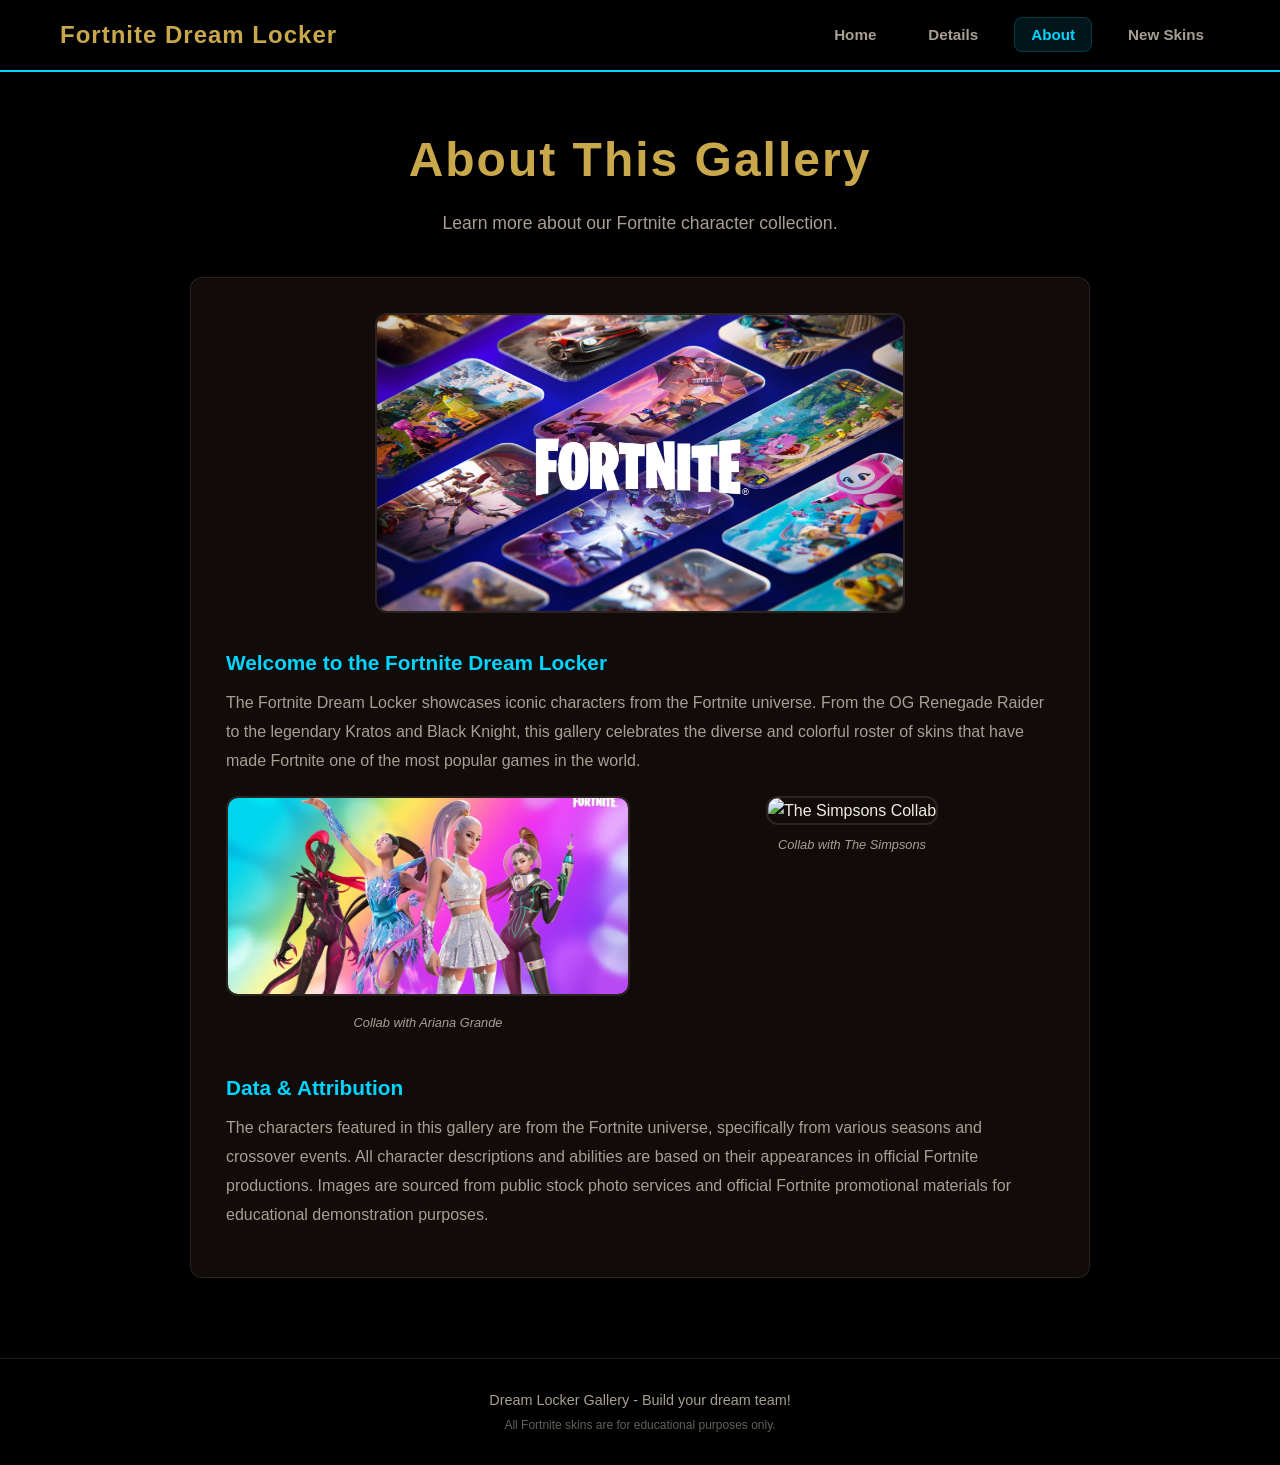
==== about.html @ 28d2ea3f "finished with about page and added three new images to the page" ====
<!DOCTYPE html>
<html lang="en">
<head>
    <meta charset="UTF-8">
    <meta name="viewport" content="width=device-width, initial-scale=1.0">
    <title>About - Fortnite Dream Locker</title>
    <link rel="stylesheet" href="css/design.css">
    <style>
        .about-container {
            max-width: 900px;
            margin: 0 auto;
            padding: 20px 0 60px 0;
        }

        .about-header {
            text-align: center;
            padding: 30px 0 20px 0;
        }

        .about-header h1 {
            font-size: 3rem;
            color: var(--fortnite-gold);
            margin-bottom: 10px;
            letter-spacing: 2px;
        }

        .about-header p {
            color: var(--text-muted);
            font-size: 1.1rem;
        }

        .about-content {
            background: var(--card-bg);
            border: 1px solid var(--card-border);
            border-radius: var(--radius);
            padding: 35px;
            margin-top: 20px;
        }

        .about-image {
            text-align: center;
            margin-bottom: 25px;
        }

        .about-image img {
            max-width: 100%;
            max-height: 300px;
            border-radius: var(--radius);
            border: 2px solid var(--card-border);
        }

        .about-image .image-caption {
            color: var(--text-muted);
            font-size: 0.8rem;
            margin-top: 8px;
            font-style: italic;
        }

        .image-row {
            display: grid;
            grid-template-columns: 1fr 1fr;
            gap: 20px;
            margin: 20px 0;
        }

        .image-row .about-image {
            margin-bottom: 0;
        }

        .image-row .about-image img {
            max-height: 200px;
            width: 100%;
            object-fit: cover;
        }

        .about-content h2 {
            color: var(--fortnite-blue);
            font-size: 1.3rem;
            margin: 25px 0 10px 0;
        }

        .about-content h2:first-of-type {
            margin-top: 0;
        }

        .about-content p {
            color: var(--text-muted);
            line-height: 1.8;
            margin-bottom: 12px;
        }

        .about-footer-text {
            text-align: center;
            color: var(--text-muted);
            font-size: 0.9rem;
            margin-top: 20px;
            padding-top: 20px;
            border-top: 1px solid var(--card-border);
        }

        @media (max-width: 768px) {
            .about-content {
                padding: 20px;
            }

            .about-header h1 {
                font-size: 2.2rem;
            }

            .about-image img {
                max-height: 200px;
            }

            .image-row {
                grid-template-columns: 1fr;
                gap: 15px;
            }

            .image-row .about-image img {
                max-height: 150px;
            }
        }
    </style>
</head>
<body>

    <nav class="navbar">
        <div class="nav-container">
            <div class="nav-brand">
                <span class="brand-text">Fortnite Dream Locker</span>
            </div>
            <ul class="nav-links">
                <li><a href="index.html">Home</a></li>
                <li><a href="details.html">Details</a></li>
                <li><a href="about.html" class="active">About</a></li>
                <li><a href="newSkin.html">New Skins</a></li>
            </ul>
        </div>
    </nav>

    <main class="container">
        <section class="about-container">
            <div class="about-header">
                <h1>About This Gallery</h1>
                <p>Learn more about our Fortnite character collection.</p>
            </div>

            <div class="about-content">

                <div class="about-image">
                    <img src="assets/images/fortniteAbout.webp" alt="Fortnite Locker Concept">
                </div>

                <h2>Welcome to the Fortnite Dream Locker</h2>
                <p>
                    The Fortnite Dream Locker showcases iconic characters from the Fortnite universe. 
                    From the OG Renegade Raider to the legendary Kratos and Black Knight, this gallery 
                    celebrates the diverse and colorful roster of skins that have made Fortnite one of 
                    the most popular games in the world.
                </p>

                <div class="image-row">
                    <div class="about-image">
                        <img src="assets/images/fortnite-collabs-4.webp" alt="Ariana Grande Collab">
                        <p class="image-caption">Collab with Ariana Grande</p>
                    </div>

                    <div class="about-image">
                        <img src="assets/images/simpson_collab.png" alt="The Simpsons Collab">
                        <p class="image-caption">Collab with The Simpsons</p>
                    </div>
                </div>

                <h2>Data & Attribution</h2>
                <p>
                    The characters featured in this gallery are from the Fortnite universe, specifically 
                    from various seasons and crossover events. All character descriptions and abilities 
                    are based on their appearances in official Fortnite productions. Images are sourced 
                    from public stock photo services and official Fortnite promotional materials for 
                    educational demonstration purposes.
                </p>


        </section>
    </main>

    <footer class="footer">
        <p>Dream Locker Gallery - Build your dream team!</p>
        <p class="footer-small">All Fortnite skins are for educational purposes only.</p>
    </footer>

</body>
</html>
---- css/design.css ----
:root {
    --primary-dark: #000000;
    --primary-mid: #0a0a0a;
    --primary-light: #0d0d0d;
    
    --fortnite-blue: #00d4ff;
    --fortnite-gold: #c9a84c;
    --fortnite-red: #b22222;
    --fortnite-purple: #2a0a2a;
    --fortnite-orange: #d4783c;
    
    --text-light: #f0ece4;
    --text-muted: #a89f94;
    
    --card-bg: rgba(20, 15, 12, 0.85);
    --card-border: rgba(200, 170, 150, 0.15);
    --border-glow: rgba(0, 212, 255, 0.2);
    --shadow: 0 4px 30px rgba(0, 0, 0, 0.7);
    --radius: 12px;
}

* {
    margin: 0;
    padding: 0;
    box-sizing: border-box;
}

body {
    font-family: 'Segoe UI', Tahoma, Geneva, Verdana, sans-serif;
    background: #000000;
    color: var(--text-light);
    min-height: 100vh;
    line-height: 1.6;
}

.container {
    max-width: 1200px;
    margin: 0 auto;
    padding: 0 20px;
}


.navbar {
    background: rgba(0, 0, 0, 0.95);
    border-bottom: 2px solid var(--fortnite-blue);
    padding: 16px 0;
    position: sticky;
    top: 0;
    z-index: 1000;
}

.nav-container {
    max-width: 1200px;
    margin: 0 auto;
    padding: 0 20px;
    display: flex;
    justify-content: space-between;
    align-items: center;
    flex-wrap: wrap;
}

.nav-brand {
    display: flex;
    align-items: center;
    gap: 10px;
    font-size: 1.5rem;
    font-weight: 700;
}

.brand-icon {
    font-size: 1.8rem;
}

.brand-text {
    color: var(--fortnite-gold);
    letter-spacing: 1px;
}

.nav-links {
    display: flex;
    list-style: none;
    gap: 20px;
    flex-wrap: wrap;
}

.nav-links a {
    color: var(--text-muted);
    text-decoration: none;
    font-weight: 600;
    padding: 8px 16px;
    border-radius: 8px;
    transition: all 0.3s ease;
    font-size: 0.95rem;
}

.nav-links a:hover {
    color: var(--text-light);
    background: rgba(255, 255, 255, 0.05);
}

.nav-links a.active {
    color: var(--fortnite-blue);
    background: rgba(0, 212, 255, 0.1);
    border: 1px solid rgba(0, 212, 255, 0.2);
}


.page-header {
    text-align: center;
    padding: 40px 0 20px 0;
}

.page-header h1 {
    font-size: 3rem;
    color: #b266ff;  
    margin-bottom: 8px;
    letter-spacing: 2px;
}

.page-header p {
    color: var(--text-muted);
    font-size: 1.1rem;
}

.search-section {
    margin: 30px 0 40px 0;
}

.search-container {
    display: flex;
    gap: 12px;
    max-width: 550px;
    margin: 0 auto;
}

.search-container input {
    flex: 1;
    padding: 14px 20px;
    background: rgba(255, 255, 255, 0.05);
    border: 2px solid var(--card-border);
    border-radius: var(--radius);
    color: var(--text-light);
    font-size: 1rem;
    transition: all 0.3s ease;
}

.search-container input:focus {
    outline: none;
    border-color: var(--fortnite-blue);
    box-shadow: 0 0 20px rgba(0, 212, 255, 0.1);
}

.search-container input::placeholder {
    color: var(--text-muted);
}

.search-btn {
    padding: 14px 30px;
    background: var(--fortnite-blue);
    border: none;
    border-radius: var(--radius);
    color: #000000;
    font-weight: 700;
    cursor: pointer;
    transition: all 0.3s ease;
    font-size: 1rem;
}

.search-btn:hover {
    transform: scale(1.05);
    box-shadow: 0 0 30px rgba(0, 212, 255, 0.3);
}


.filter-tags {
    display: flex;
    justify-content: center;
    gap: 12px;
    margin-top: 15px;
    flex-wrap: wrap;
}

.filter-tag {
    padding: 6px 16px;
    background: rgba(255, 255, 255, 0.05);
    border: 1px solid var(--card-border);
    border-radius: 20px;
    color: var(--text-muted);
    font-size: 0.85rem;
    cursor: pointer;
    transition: all 0.3s ease;
}

.filter-tag:hover {
    border-color: var(--fortnite-blue);
    color: var(--text-light);
}

.filter-tag.active {
    background: var(--fortnite-blue);
    color: #000000;
    border-color: var(--fortnite-blue);
}


.gallery-grid {
    display: grid;
    grid-template-columns: repeat(3, 1fr);
    gap: 25px;
    padding: 20px 0 60px 0;
    max-width: 1000px;
    margin: 0 auto;
}


.character-card {
    background: var(--card-bg);
    border: 1px solid var(--card-border);
    border-radius: var(--radius);
    overflow: hidden;
    transition: all 0.3s ease;
    backdrop-filter: blur(5px);
}

.character-card:hover {
    transform: translateY(-5px);
    border-color: var(--fortnite-blue);
    box-shadow: 0 8px 30px rgba(0, 212, 255, 0.15);
}



.character-card.renegade {
    border-left: 4px solid #8b6b4d;
    box-shadow: 0 0 30px rgba(139, 107, 77, 0.1);
}
.character-card.renegade:hover {
    border-color: #c49a6c;
    box-shadow: 0 0 50px rgba(139, 107, 77, 0.2);
}


.character-card.kratos {
    border-left: 4px solid #b22222;
    box-shadow: 0 0 30px rgba(178, 34, 34, 0.15);
}
.character-card.kratos:hover {
    border-color: #ff3333;
    box-shadow: 0 0 50px rgba(178, 34, 34, 0.3);
}


.character-card.chani {
    border-left: 4px solid #d4783c;
    box-shadow: 0 0 30px rgba(212, 120, 60, 0.15);
}
.character-card.chani:hover {
    border-color: #f0a050;
    box-shadow: 0 0 50px rgba(212, 120, 60, 0.25);
}


.character-card.headhunter {
    border-left: 4px solid #00d4ff;
    box-shadow: 0 0 30px rgba(0, 212, 255, 0.1);
}
.character-card.headhunter:hover {
    border-color: #66e5ff;
    box-shadow: 0 0 50px rgba(0, 212, 255, 0.25);
}


.character-card.black-knight {
    border-left: 4px solid #1a0a2a;
    box-shadow: 0 0 30px rgba(26, 10, 42, 0.2);
}
.character-card.black-knight:hover {
    border-color: #6a0dad;
    box-shadow: 0 0 50px rgba(106, 13, 173, 0.3);
}


.card-image {
    height: 150px;
    overflow: hidden;
    background: rgba(0, 0, 0, 0.5);
    display: flex;
    align-items: center;
    justify-content: center;
    position: relative;
}

.card-image img {
    width: 100%;
    height: 100%;
    object-fit: cover;
    transition: all 0.3s ease;
}

.character-card:hover .card-image img {
    transform: scale(1.05);
}


.rarity-badge {
    position: absolute;
    top: 10px;
    right: 10px;
    padding: 4px 12px;
    border-radius: 20px;
    font-size: 0.65rem;
    font-weight: 700;
    text-transform: uppercase;
    letter-spacing: 1px;
    background: rgba(0, 0, 0, 0.85);
    border: 1px solid;
}


.character-card.renegade .rarity-badge {
    color: #c9a84c;
    border-color: #c9a84c;
}


.character-card.chani .rarity-badge {
    color: #d4783c;
    border-color: #d4783c;
}


.character-card.kratos .rarity-badge {
    color: #ff3333;
    border-color: #ff3333;
}


.character-card.headhunter .rarity-badge {
    color: #00d4ff;
    border-color: #00d4ff;
}


.character-card.black-knight .rarity-badge {
    color: #9b59b6;
    border-color: #9b59b6;
}


.card-content {
    padding: 18px;
}

.card-content h3 {
    font-size: 1.4rem;
    margin-bottom: 8px;
    color: var(--text-light);
}

.card-details {
    display: flex;
    flex-wrap: wrap;
    gap: 6px;
    margin-bottom: 10px;
}

.detail-tag {
    padding: 2px 10px;
    background: rgba(255, 255, 255, 0.05);
    border: 1px solid var(--card-border);
    border-radius: 12px;
    font-size: 0.7rem;
    color: var(--text-muted);
}

.card-description {
    color: var(--text-muted);
    font-size: 0.9rem;
    margin-bottom: 14px;
    line-height: 1.5;
}

.btn-details {
    display: inline-block;
    padding: 8px 20px;
    background: var(--fortnite-blue);
    color: #000000;
    text-decoration: none;
    border-radius: 8px;
    font-weight: 600;
    transition: all 0.3s ease;
    font-size: 0.9rem;
}

.btn-details:hover {
    transform: scale(1.05);
    box-shadow: 0 0 20px rgba(0, 212, 255, 0.3);
}


.footer {
    text-align: center;
    padding: 30px 20px;
    border-top: 1px solid var(--card-border);
    color: var(--text-muted);
    font-size: 0.9rem;
    margin-top: 20px;
}

.footer .footer-small {
    font-size: 0.75rem;
    margin-top: 4px;
    opacity: 0.6;
}


@media (max-width: 992px) {
    .gallery-grid {
        grid-template-columns: repeat(2, 1fr);
        max-width: 700px;
    }
}

@media (max-width: 768px) {
    .nav-container {
        flex-direction: column;
        gap: 12px;
    }

    .nav-links {
        justify-content: center;
        gap: 10px;
    }

    .nav-links a {
        font-size: 0.8rem;
        padding: 6px 12px;
    }

    .page-header h1 {
        font-size: 2rem;
    }

    .gallery-grid {
        grid-template-columns: repeat(2, 1fr);
        gap: 18px;
        max-width: 500px;
    }

    .search-container {
        flex-direction: column;
    }
}

@media (max-width: 480px) {
    .gallery-grid {
        grid-template-columns: 1fr;
        max-width: 350px;
    }

    .page-header h1 {
        font-size: 1.6rem;
    }
}


.loadout-icons {
    display: flex;
    gap: 12px;
    padding: 8px 0;
    margin-bottom: 8px;
    border-top: 1px solid var(--card-border);
    border-bottom: 1px solid var(--card-border);
    flex-wrap: wrap;
}

.loadout-item {
    display: flex;
    align-items: center;
    gap: 4px;
    font-size: 0.7rem;
    color: var(--text-muted);
    background: rgba(255, 255, 255, 0.05);
    padding: 2px 8px;
    border-radius: 12px;
    border: 1px solid var(--card-border);
    transition: all 0.3s ease;
}

.loadout-item:hover {
    color: var(--text-light);
    border-color: var(--fortnite-blue);
    background: rgba(0, 212, 255, 0.05);
}
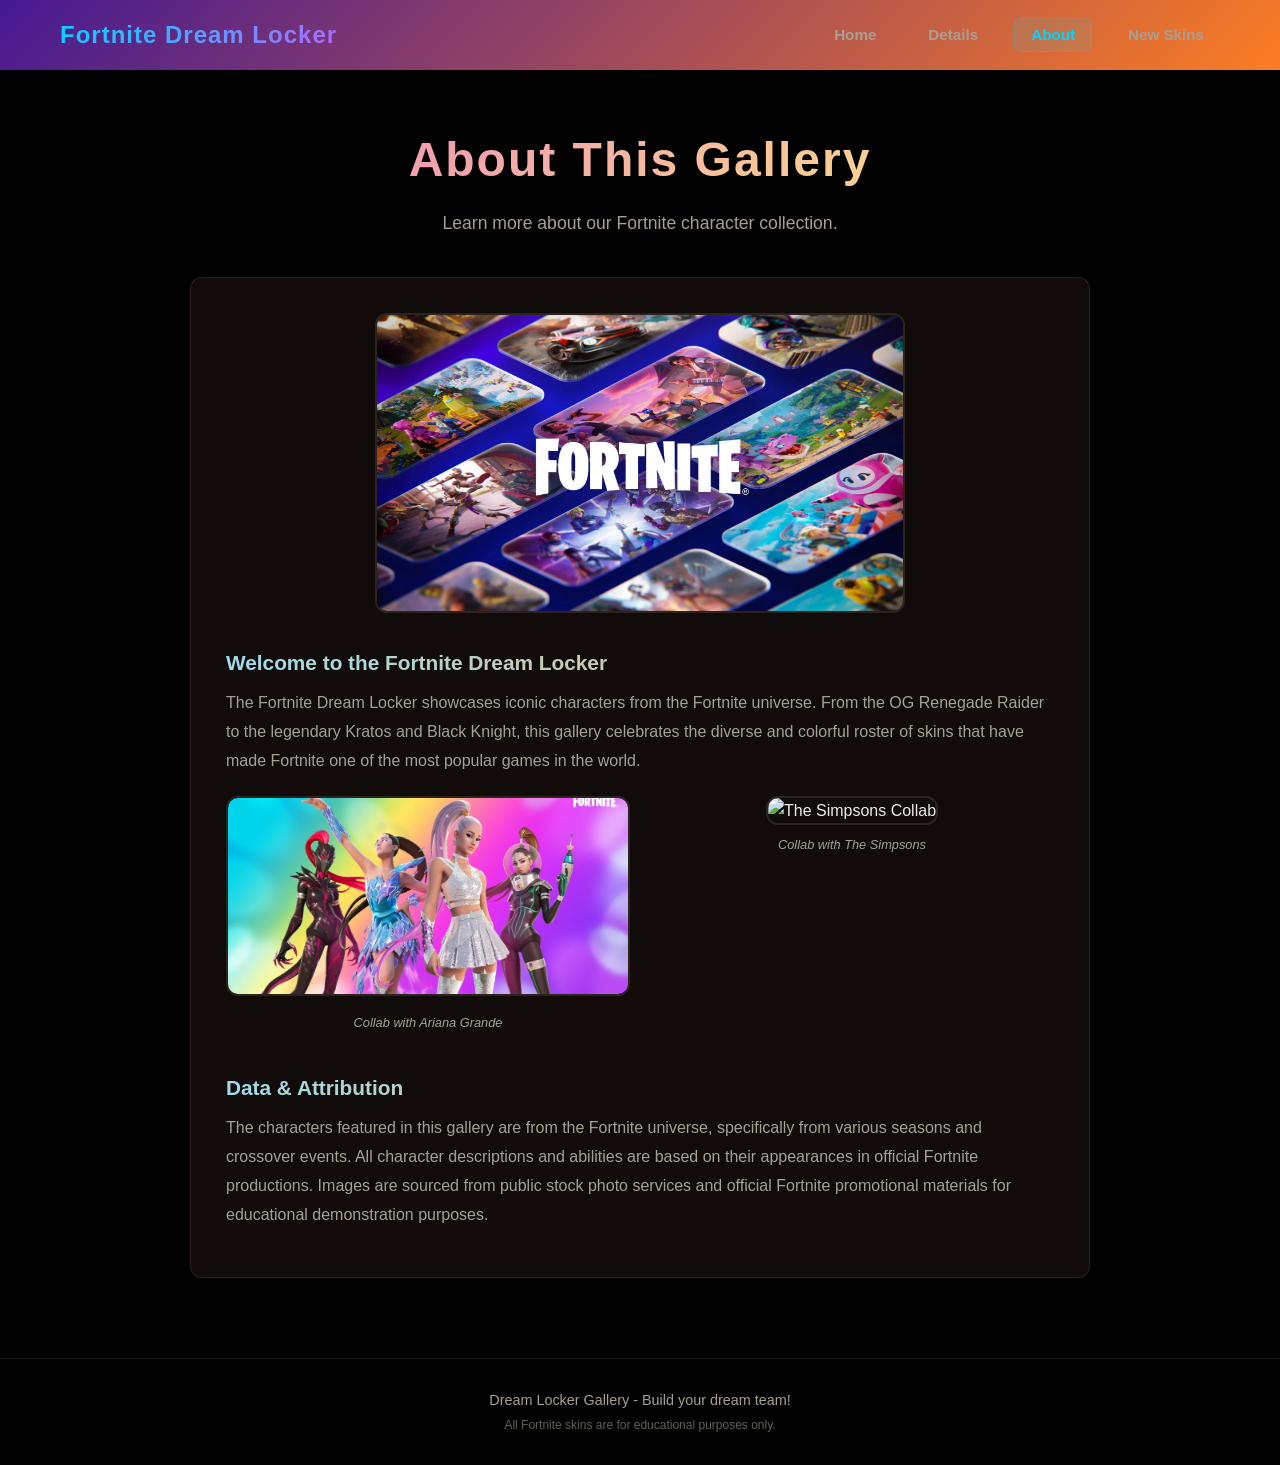
==== commit 110079fd: "finsihed with touch ups" ====
--- a/about.html
+++ b/about.html
@@ -18,11 +18,14 @@
         }
 
         .about-header h1 {
-            font-size: 3rem;
-            color: var(--fortnite-gold);
-            margin-bottom: 10px;
-            letter-spacing: 2px;
-        }
+         font-size: 3rem;
+         margin-bottom: 10px;
+         letter-spacing: 2px;
+         background: linear-gradient(135deg, #ff8ed0ec, #ffec81);
+         -webkit-background-clip: text;
+         -webkit-text-fill-color: transparent;
+         background-clip: text;
+}
 
         .about-header p {
             color: var(--text-muted);
@@ -74,10 +77,13 @@
         }
 
         .about-content h2 {
-            color: var(--fortnite-blue);
-            font-size: 1.3rem;
-            margin: 25px 0 10px 0;
-        }
+         font-size: 1.3rem;
+         margin: 25px 0 10px 0;
+         background:linear-gradient(135deg, #a9eefeec, #ffb770);
+         -webkit-background-clip: text;
+         -webkit-text-fill-color: transparent;
+         background-clip: text;
+}
 
         .about-content h2:first-of-type {
             margin-top: 0;
--- a/css/design.css
+++ b/css/design.css
@@ -19,6 +19,13 @@
     --radius: 12px;
 }
 
+.form-header h1 {
+    font-size: 2.8rem;
+    color: #b266ff;
+    margin-bottom: 10px;
+    letter-spacing: 2px;
+}
+
 * {
     margin: 0;
     padding: 0;
@@ -42,11 +49,14 @@
 
 .navbar {
     background: rgba(0, 0, 0, 0.95);
-    border-bottom: 2px solid var(--fortnite-blue);
+    border-bottom: 2px solid transparent;
     padding: 16px 0;
     position: sticky;
     top: 0;
     z-index: 1000;
+    background-image: linear-gradient(135deg, #451993, #fb7d23);
+    background-origin: border-box;
+    background-clip: padding-box, border-box;
 }
 
 .nav-container {
@@ -72,8 +82,11 @@
 }
 
 .brand-text {
-    color: var(--fortnite-gold);
     letter-spacing: 1px;
+    background: linear-gradient(135deg, #00d4ff, #b266ff);
+    -webkit-background-clip: text;
+    -webkit-text-fill-color: transparent;
+    background-clip: text;
 }
 
 .nav-links {
@@ -281,7 +294,8 @@
 
 
 .card-image {
-    height: 150px;
+    height: 180px;
+    padding: 10px;
     overflow: hidden;
     background: rgba(0, 0, 0, 0.5);
     display: flex;
@@ -293,8 +307,9 @@
 .card-image img {
     width: 100%;
     height: 100%;
-    object-fit: cover;
-    transition: all 0.3s ease;
+    object-fit: contain;
+    transition: all 0.3s ease;
+    transform: scale(0.9);
 }
 
 .character-card:hover .card-image img {
@@ -491,4 +506,13 @@
     color: var(--text-light);
     border-color: var(--fortnite-blue);
     background: rgba(0, 212, 255, 0.05);
+}
+
+.profile-content h1 {
+    font-size: 2.5rem;
+    margin-bottom: 12px;
+    background: linear-gradient(135deg, #d4783c, #c49a6c);
+    -webkit-background-clip: text;
+    -webkit-text-fill-color: transparent;
+    background-clip: text;
 }
